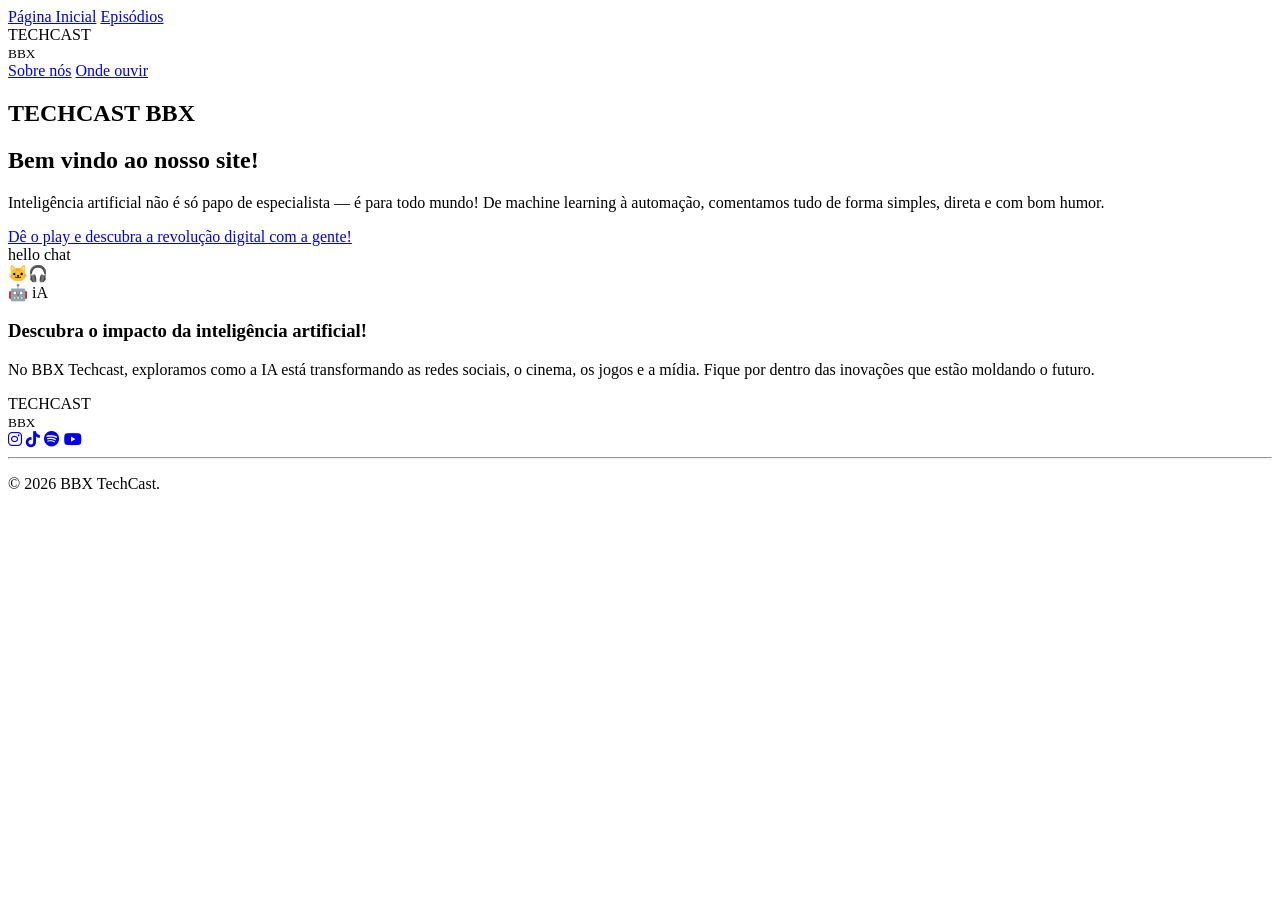
==== index.html @ 4c906ffc "feat: bbx techcast" ====
<!DOCTYPE html>
<html lang="pt-BR">
<head>
    <meta charset="UTF-8">
    <meta name="viewport" content="width=device-width, initial-scale=1.0">
    <title>BBX Techcast - Inicial</title>
    <link rel="stylesheet" href="style.css">
    <link href="https://fonts.googleapis.com/css2?family=Poppins:wght@400;600;700&display=swap" rel="stylesheet">
    <link rel="stylesheet" href="https://cdnjs.cloudflare.com/ajax/libs/font-awesome/6.4.0/css/all.min.css">
</head>
<body>

    <header class="navbar">
        <div class="nav-container">
            <nav class="nav-linksleft">
                <a href="index.html" class="active">Página Inicial</a>
                <a href="episodios.html">Episódios</a>
            </nav>
            <div class="logo">
                <span class="logo-text">TECHCAST<br><small>BBX</small></span>
            </div>
            <nav class="nav-linksright">
                <a href="sobre.html">Sobre nós</a>
                <a href="onde-ouvir.html">Onde ouvir</a>
            </nav>
        </div>
    </header>

    <main>
        <section class="hero-section">
            <div class="hero-container">
                <div class="hero-text">
                    <h2>TECHCAST <span>BBX</span></h2>
                    <h1>Bem vindo ao nosso site!</h1>
                    <p>Inteligência artificial não é só papo de especialista — é para todo mundo! De machine learning à automação, comentamos tudo de forma simples, direta e com bom humor.</p>
                    <a href="onde-ouvir.html" class="hero-cta">Dê o play e descubra a revolução digital com a gente!</a>
                </div>
                <div class="hero-mascote">
                    <div class="mascote-container">
                        <div class="speech-bubble">hello chat</div>
                        <div class="mascote-img">🐱🎧</div>
                    </div>
                </div>
            </div>
        </section>

        <section class="ia-banner-section">
            <div class="ia-banner">
                <div class="ia-banner-img">
                    <div class="placeholder-art">🤖 <span>iA</span></div>
                </div>
                <div class="ia-banner-content">
                    <h3>Descubra o impacto da inteligência artificial!</h3>
                    <p>No BBX Techcast, exploramos como a IA está transformando as redes sociais, o cinema, os jogos e a mídia. Fique por dentro das inovações que estão moldando o futuro.</p>
                </div>
            </div>
        </section>
    </main>

    <footer class="footer">
        <div class="footer-logo">
            <span class="logo-text">TECHCAST<br><small>BBX</small></span>
        </div>
        <div class="social-icons">
            <a href="#"><i class="fa-brands fa-instagram"></i></a>
            <a href="#"><i class="fa-brands fa-tiktok"></i></a>
            <a href="onde-ouvir.html"><i class="fa-brands fa-spotify"></i></a>
            <a href="onde-ouvir.html"><i class="fa-brands fa-youtube"></i></a>
        </div>
        <hr class="footer-divider">
        <p class="copyright">© 2026 BBX TechCast.</p>
    </footer>

</body>
</html>
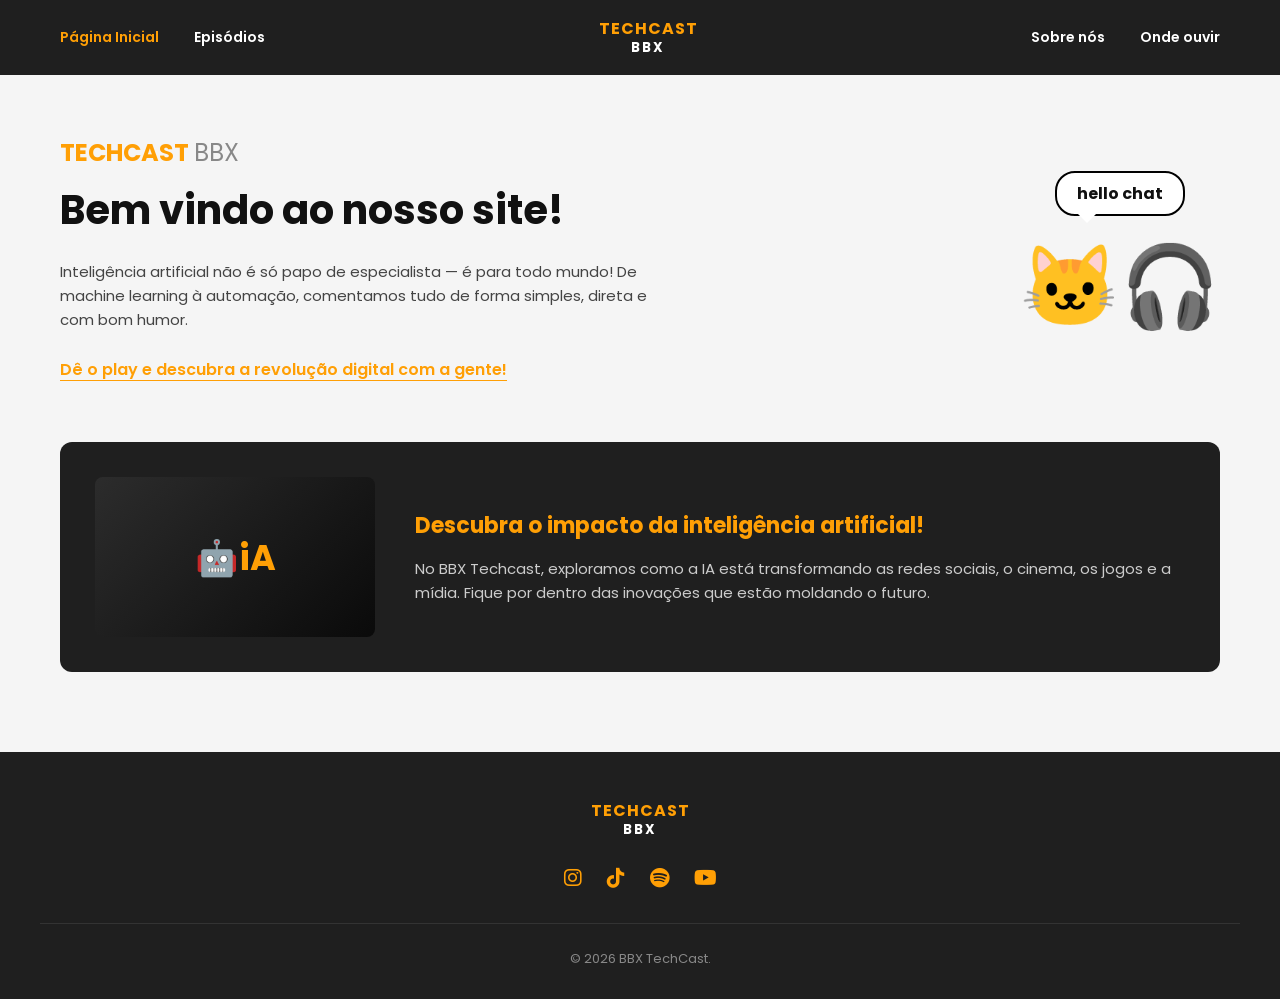
==== commit 6fdd63ec: "feat: reorganização de links" ====
--- a/index.html
+++ b/index.html
@@ -4,7 +4,7 @@
     <meta charset="UTF-8">
     <meta name="viewport" content="width=device-width, initial-scale=1.0">
     <title>BBX Techcast - Inicial</title>
-    <link rel="stylesheet" href="style.css">
+    <link rel="stylesheet" href="assets/css/style.css">
     <link href="https://fonts.googleapis.com/css2?family=Poppins:wght@400;600;700&display=swap" rel="stylesheet">
     <link rel="stylesheet" href="https://cdnjs.cloudflare.com/ajax/libs/font-awesome/6.4.0/css/all.min.css">
 </head>
@@ -14,14 +14,14 @@
         <div class="nav-container">
             <nav class="nav-linksleft">
                 <a href="index.html" class="active">Página Inicial</a>
-                <a href="episodios.html">Episódios</a>
+                <a href="templates/episodios.html">Episódios</a>
             </nav>
             <div class="logo">
                 <span class="logo-text">TECHCAST<br><small>BBX</small></span>
             </div>
             <nav class="nav-linksright">
-                <a href="sobre.html">Sobre nós</a>
-                <a href="onde-ouvir.html">Onde ouvir</a>
+                <a href="templates/sobre.html">Sobre nós</a>
+                <a href="templates/onde-ouvir.html">Onde ouvir</a>
             </nav>
         </div>
     </header>
@@ -33,7 +33,7 @@
                     <h2>TECHCAST <span>BBX</span></h2>
                     <h1>Bem vindo ao nosso site!</h1>
                     <p>Inteligência artificial não é só papo de especialista — é para todo mundo! De machine learning à automação, comentamos tudo de forma simples, direta e com bom humor.</p>
-                    <a href="onde-ouvir.html" class="hero-cta">Dê o play e descubra a revolução digital com a gente!</a>
+                    <a href="templates/onde-ouvir.html" class="hero-cta">Dê o play e descubra a revolução digital com a gente!</a>
                 </div>
                 <div class="hero-mascote">
                     <div class="mascote-container">
@@ -64,12 +64,12 @@
         <div class="social-icons">
             <a href="#"><i class="fa-brands fa-instagram"></i></a>
             <a href="#"><i class="fa-brands fa-tiktok"></i></a>
-            <a href="onde-ouvir.html"><i class="fa-brands fa-spotify"></i></a>
-            <a href="onde-ouvir.html"><i class="fa-brands fa-youtube"></i></a>
+            <a href="templates/onde-ouvir.html"><i class="fa-brands fa-spotify"></i></a>
+            <a href="templates/onde-ouvir.html"><i class="fa-brands fa-youtube"></i></a>
         </div>
         <hr class="footer-divider">
         <p class="copyright">© 2026 BBX TechCast.</p>
     </footer>
 
 </body>
-</html>+</html>
--- a/assets/css/style.css
+++ b/assets/css/style.css
@@ -0,0 +1,504 @@
+/* CONFIGURAÇÕES DE CORES ORIGINAIS (IMAGENS) */
+:root {
+    --laranja-vibrante: #FF9F05; /* O laranja/amarelo forte dos blocos e cards */
+    --grafite-escuro: #1F1F1F;    /* O fundo do cabeçalho, rodapé e badge de episódios */
+    --cinza-fundo: #F5F5F5;       /* O fundo claro das páginas */
+    --texto-escuro: #111111;
+    --branco: #FFFFFF;
+}
+
+* {
+    margin: 0;
+    padding: 0;
+    box-sizing: border-box;
+    font-family: 'Poppins', sans-serif;
+}
+
+body {
+    background-color: var(--cinza-fundo);
+    color: var(--texto-escuro);
+    display: flex;
+    flex-direction: column;
+    min-height: 100vh;
+}
+
+main {
+    flex: 1;
+}
+
+/* NAVBAR */
+.navbar {
+    background-color: var(--grafite-escuro);
+    padding: 20px 0;
+    position: sticky;
+    top: 0;
+    z-index: 1000;
+}
+
+.nav-container {
+    max-width: 1200px;
+    margin: 0 auto;
+    display: flex;
+    justify-content: space-between;
+    align-items: center;
+    padding: 0 20px;
+}
+
+.nav-linksleft, .nav-linksright {
+    display: flex;
+    gap: 35px;
+}
+
+.navbar a {
+    color: var(--branco);
+    text-decoration: none;
+    font-size: 14px;
+    font-weight: 600;
+    transition: color 0.3s;
+}
+
+.navbar a:hover, .navbar a.active {
+    color: var(--laranja-vibrante);
+}
+
+.logo {
+    display: flex;
+    align-items: center;
+    gap: 10px;
+    text-align: center;
+}
+
+.logo-icon {
+    font-size: 24px;
+}
+
+.logo-text {
+    color: var(--laranja-vibrante);
+    font-weight: 700;
+    line-height: 1.1;
+    font-size: 16px;
+    letter-spacing: 1px;
+}
+
+.logo-text small {
+    color: var(--branco);
+    letter-spacing: 2px;
+}
+
+/* HERO SECTION */
+.hero-section {
+    max-width: 1200px;
+    margin: 60px auto;
+    padding: 0 20px;
+}
+
+.hero-container {
+    display: flex;
+    justify-content: space-between;
+    align-items: center;
+    gap: 40px;
+}
+
+.hero-text {
+    max-width: 600px;
+}
+
+.hero-text h2 {
+    color: var(--laranja-vibrante);
+    font-size: 24px;
+    font-weight: 700;
+}
+
+.hero-text h2 span {
+    color: #888;
+    font-weight: 400;
+}
+
+.hero-text h1 {
+    font-size: 40px;
+    color: var(--texto-escuro);
+    margin: 10px 0 20px;
+    font-weight: 700;
+}
+
+.hero-text p {
+    font-size: 15px;
+    line-height: 1.6;
+    color: #444;
+    margin-bottom: 25px;
+}
+
+.hero-cta {
+    color: var(--laranja-vibrante);
+    font-weight: 600;
+    text-decoration: underline;
+    text-underline-offset: 5px;
+    transition: opacity 0.3s;
+}
+
+.hero-cta:hover {
+    opacity: 0.8;
+}
+
+.mascote-container {
+    position: relative;
+    display: flex;
+    flex-direction: column;
+    align-items: center;
+}
+
+.speech-bubble {
+    background: var(--branco);
+    border: 2px solid #000;
+    border-radius: 20px;
+    padding: 8px 20px;
+    font-weight: bold;
+    position: relative;
+    margin-bottom: 10px;
+}
+
+.speech-bubble::after {
+    content: '';
+    position: absolute;
+    bottom: -9px;
+    left: 20px;
+    border-width: 10px 10px 0;
+    border-style: solid;
+    border-color: var(--branco) transparent;
+    display: block;
+    width: 0;
+}
+
+.mascote-img {
+    font-size: 80px;
+}
+
+/* IA BANNER DESTAQUE */
+.ia-banner-section {
+    max-width: 1200px;
+    margin: 40px auto 80px;
+    padding: 0 20px;
+}
+
+.ia-banner {
+    background-color: var(--grafite-escuro);
+    border-radius: 12px;
+    display: flex;
+    align-items: center;
+    padding: 35px;
+    gap: 40px;
+    color: var(--branco);
+}
+
+.ia-banner-img {
+    flex-shrink: 0;
+    width: 280px;
+    height: 160px;
+    background: #111;
+    border-radius: 8px;
+    overflow: hidden;
+}
+
+.placeholder-art {
+    width: 100%;
+    height: 100%;
+    display: flex;
+    align-items: center;
+    justify-content: center;
+    font-size: 35px;
+    background: linear-gradient(135deg, #2c2c2c, #0a0a0a);
+    color: var(--laranja-vibrante);
+    font-weight: bold;
+}
+
+.ia-banner-content h3 {
+    color: var(--laranja-vibrante);
+    font-size: 22px;
+    margin-bottom: 15px;
+}
+
+.ia-banner-content p {
+    font-size: 15px;
+    line-height: 1.6;
+    color: #cccccc;
+}
+
+/* SEÇÃO EPISÓDIOS (Fundo Laranja Total da Imagem) */
+.episodes-section {
+    background-color: var(--laranja-vibrante);
+    padding: 50px 20px 80px;
+    text-align: center;
+}
+
+.section-badge {
+    background-color: var(--grafite-escuro);
+    color: var(--branco);
+    display: inline-block;
+    padding: 12px 45px;
+    border-radius: 8px;
+    font-weight: 700;
+    font-size: 18px;
+    margin-bottom: 40px;
+}
+
+.episodes-grid {
+    max-width: 1200px;
+    margin: 0 auto;
+    display: grid;
+    grid-template-columns: repeat(auto-fit, minmax(300px, 1fr));
+    gap: 30px;
+}
+
+.ep-card {
+    background-color: var(--branco);
+    border-radius: 12px;
+    padding: 24px;
+    text-align: left;
+    box-shadow: 0 4px 15px rgba(0,0,0,0.05);
+}
+
+.ep-thumb {
+    position: relative;
+    height: 170px;
+    border-radius: 8px;
+    overflow: hidden;
+    margin-bottom: 15px;
+}
+
+.play-btn {
+    position: absolute;
+    top: 50%;
+    left: 50%;
+    transform: translate(-50%, -50%);
+    background: rgba(255, 255, 255, 0.9);
+    border: none;
+    width: 50px;
+    height: 50px;
+    border-radius: 50%;
+    cursor: pointer;
+    font-size: 18px;
+    color: var(--grafite-escuro);
+}
+
+.ep-card h4 {
+    font-size: 18px;
+    color: var(--texto-escuro);
+    margin-bottom: 8px;
+}
+
+.ep-card p {
+    font-size: 14px;
+    color: #555;
+    margin-bottom: 20px;
+    min-height: 40px;
+}
+
+.ep-platforms {
+    border-top: 1px solid #eee;
+    padding-top: 15px;
+    display: flex;
+    gap: 15px;
+    font-size: 20px;
+    color: var(--grafite-escuro);
+}
+
+/* QUEM SOMOS */
+.about-section {
+    max-width: 1200px;
+    margin: 80px auto;
+    padding: 0 20px;
+    text-align: center;
+}
+
+.about-section h2 {
+    font-size: 32px;
+    color: var(--texto-escuro);
+    margin-bottom: 25px;
+    text-align: left;
+}
+
+.about-description {
+    text-align: left;
+    font-size: 16px;
+    line-height: 1.6;
+    margin-bottom: 50px;
+    color: #333;
+}
+
+.team-grid {
+    display: flex;
+    justify-content: space-between;
+    flex-wrap: wrap;
+    gap: 20px;
+    margin-bottom: 80px;
+}
+
+.team-card {
+    width: 180px;
+    text-align: left;
+}
+
+.photo-frame {
+    background-color: #777; /* Simula a foto escura */
+    height: 200px;
+    border-radius: 12px;
+    box-shadow: 6px 6px 0px var(--laranja-vibrante);
+    margin-bottom: 15px;
+}
+
+.avatar-placeholder {
+    width: 100%;
+    height: 100%;
+    display: flex;
+    align-items: center;
+    justify-content: center;
+    font-size: 40px;
+    color: rgba(255,255,255,0.4);
+}
+
+.team-name {
+    font-weight: 600;
+    font-size: 15px;
+    margin-top: 10px;
+}
+
+/* BOXES DO PODCAST (Metade Laranja e Metade Laranja Escuro) */
+.podcast-title {
+    color: var(--laranja-vibrante);
+    font-size: 20px;
+    letter-spacing: 2px;
+    margin-bottom: 30px;
+    font-weight: 700;
+}
+
+.podcast-info-boxes {
+    display: flex;
+    border-radius: 12px;
+    overflow: hidden;
+}
+
+.info-box {
+    flex: 1;
+    padding: 45px;
+    text-align: left;
+}
+
+.left-box {
+    background-color: #FFB338; /* Tom laranja um pouco mais claro */
+}
+
+.right-box {
+    background-color: var(--laranja-vibrante);
+}
+
+.info-box h4 {
+    font-size: 24px;
+    margin-bottom: 15px;
+    color: var(--texto-escuro);
+}
+
+.info-box p {
+    line-height: 1.6;
+    font-size: 15px;
+    color: #222;
+}
+
+/* SEÇÃO ONDE OUVIR (Spotify e Youtube) */
+.where-to-listen {
+    max-width: 1200px;
+    margin: 80px auto;
+    padding: 0 20px;
+    text-align: center;
+}
+
+.where-to-listen h2 {
+    font-size: 32px;
+    color: var(--texto-escuro);
+    margin-bottom: 15px;
+}
+
+.listen-channels {
+    display: flex;
+    justify-content: center;
+    gap: 30px;
+    flex-wrap: wrap;
+    margin-top: 30px;
+}
+
+.channel-card {
+    display: flex;
+    align-items: center;
+    gap: 20px;
+    padding: 25px 40px;
+    border-radius: 12px;
+    text-decoration: none;
+    color: white;
+    min-width: 300px;
+    box-shadow: 0 4px 15px rgba(0,0,0,0.1);
+    transition: transform 0.3s;
+    text-align: left;
+}
+
+.channel-card:hover {
+    transform: translateY(-5px);
+}
+
+.channel-card i {
+    font-size: 45px;
+}
+
+.channel-card h3 {
+    font-size: 22px;
+}
+
+.spotify { background-color: #1DB954; }
+.youtube { background-color: #FF0000; }
+
+/* RODAPÉ */
+.footer {
+    background-color: var(--grafite-escuro);
+    color: var(--branco);
+    padding: 50px 20px 30px;
+    text-align: center;
+}
+
+.footer-logo {
+    display: flex;
+    align-items: center;
+    justify-content: center;
+    gap: 10px;
+    margin-bottom: 25px;
+}
+
+.social-icons {
+    display: flex;
+    justify-content: center;
+    gap: 25px;
+    margin-bottom: 30px;
+}
+
+.social-icons a {
+    color: var(--laranja-vibrante);
+    font-size: 20px;
+}
+
+.footer-divider {
+    border: none;
+    border-top: 1px solid #333;
+    max-width: 1200px;
+    margin: 0 auto 25px;
+}
+
+.copyright {
+    font-size: 13px;
+    color: #888;
+}
+
+/* RESPONSIVIDADE */
+@media (max-width: 768px) {
+    .nav-container { flex-direction: column; gap: 15px; }
+    .hero-container { flex-direction: column; text-align: center; }
+    .ia-banner { flex-direction: column; text-align: center; }
+    .podcast-info-boxes { flex-direction: column; }
+    .team-grid { justify-content: center; }
+}
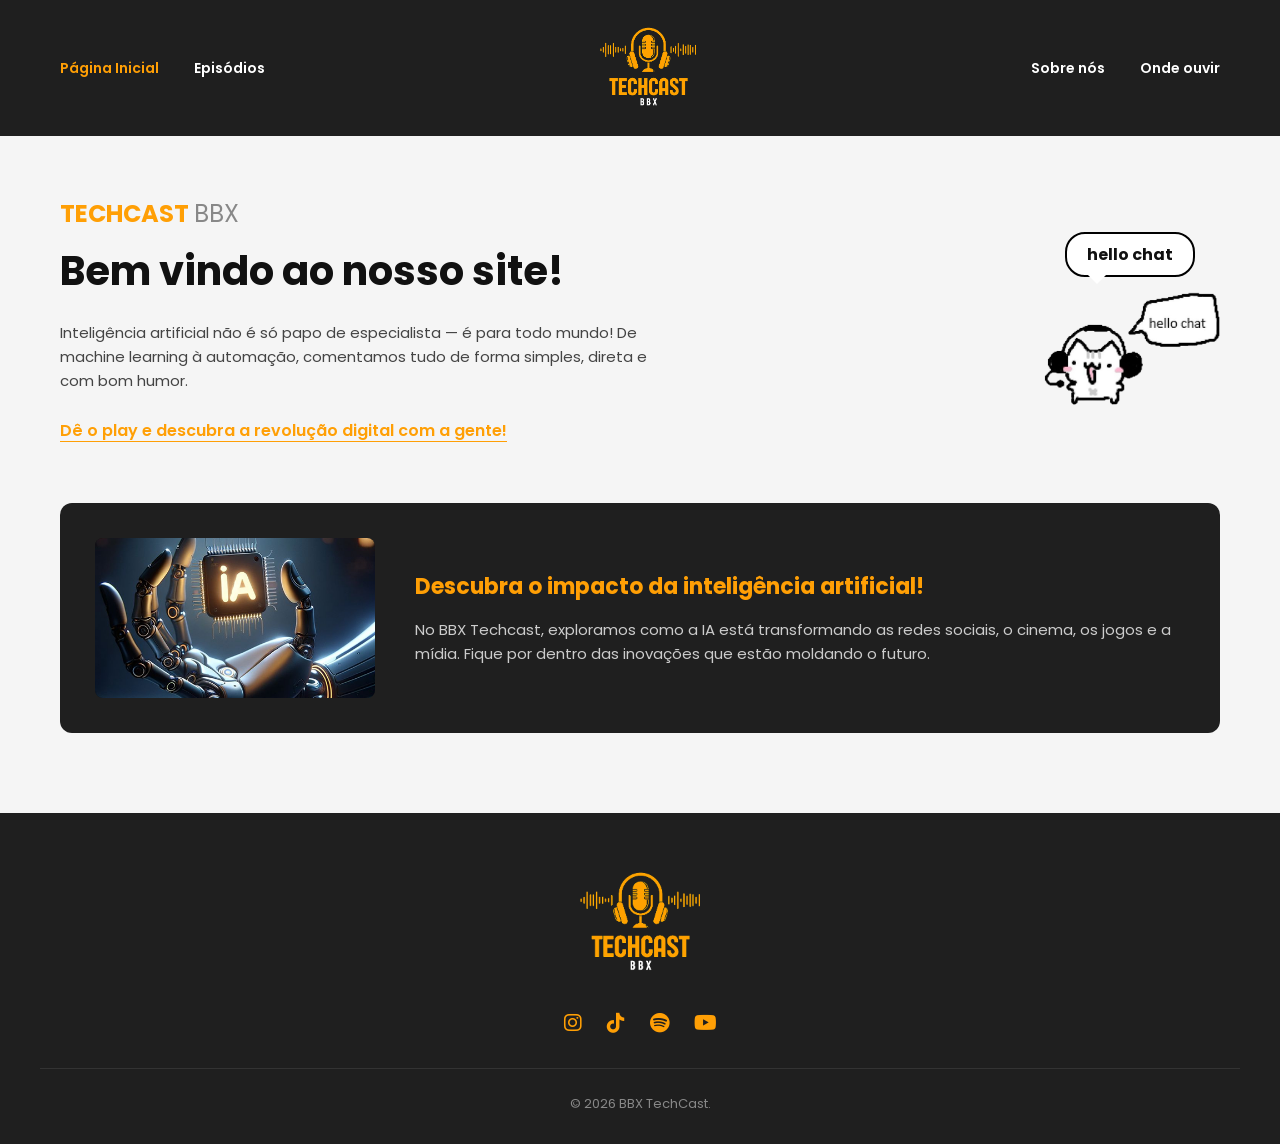
==== commit 51bbf447: "feat: imagens do index" ====
--- a/index.html
+++ b/index.html
@@ -17,7 +17,7 @@
                 <a href="templates/episodios.html">Episódios</a>
             </nav>
             <div class="logo">
-                <span class="logo-text">TECHCAST<br><small>BBX</small></span>
+                <img class="logo-img" src="assets/images/Logo-BBX.png" alt="BBX Techcast">
             </div>
             <nav class="nav-linksright">
                 <a href="templates/sobre.html">Sobre nós</a>
@@ -38,7 +38,7 @@
                 <div class="hero-mascote">
                     <div class="mascote-container">
                         <div class="speech-bubble">hello chat</div>
-                        <div class="mascote-img">🐱🎧</div>
+                        <img class="mascote-img" src="assets/images/hello-chat.png" alt="Mascote Hello Chat">
                     </div>
                 </div>
             </div>
@@ -47,7 +47,7 @@
         <section class="ia-banner-section">
             <div class="ia-banner">
                 <div class="ia-banner-img">
-                    <div class="placeholder-art">🤖 <span>iA</span></div>
+                    <img src="assets/images/ia.png" alt="Inteligência artificial">
                 </div>
                 <div class="ia-banner-content">
                     <h3>Descubra o impacto da inteligência artificial!</h3>
@@ -59,7 +59,7 @@
 
     <footer class="footer">
         <div class="footer-logo">
-            <span class="logo-text">TECHCAST<br><small>BBX</small></span>
+            <img class="logo-img footer-logo-img" src="assets/images/Logo-BBX.png" alt="BBX Techcast">
         </div>
         <div class="social-icons">
             <a href="#"><i class="fa-brands fa-instagram"></i></a>
--- a/assets/css/style.css
+++ b/assets/css/style.css
@@ -66,6 +66,12 @@
     align-items: center;
     gap: 10px;
     text-align: center;
+}
+
+.logo-img {
+    display: block;
+    width: 96px;
+    height: auto;
 }
 
 .logo-icon {
@@ -170,7 +176,10 @@
 }
 
 .mascote-img {
-    font-size: 80px;
+    display: block;
+    width: 180px;
+    max-width: 100%;
+    height: auto;
 }
 
 /* IA BANNER DESTAQUE */
@@ -197,6 +206,13 @@
     background: #111;
     border-radius: 8px;
     overflow: hidden;
+}
+
+.ia-banner-img img {
+    width: 100%;
+    height: 100%;
+    object-fit: cover;
+    display: block;
 }
 
 .placeholder-art {
@@ -470,6 +486,10 @@
     margin-bottom: 25px;
 }
 
+.footer-logo-img {
+    width: 120px;
+}
+
 .social-icons {
     display: flex;
     justify-content: center;
@@ -501,4 +521,4 @@
     .ia-banner { flex-direction: column; text-align: center; }
     .podcast-info-boxes { flex-direction: column; }
     .team-grid { justify-content: center; }
-}+}
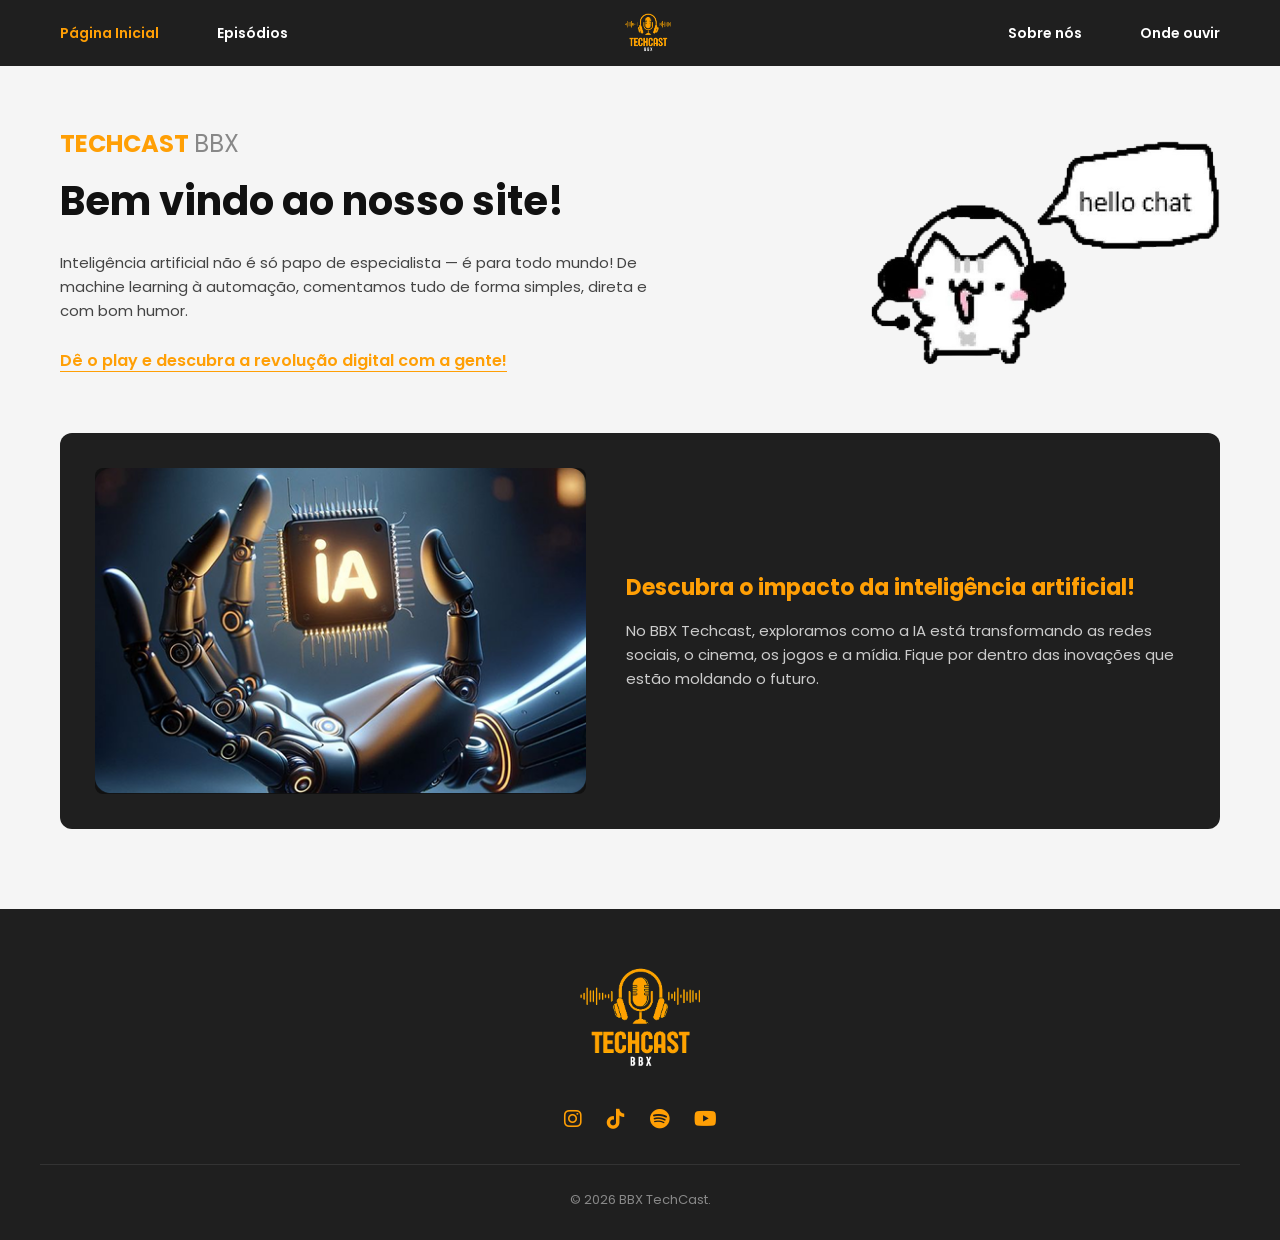
==== commit b6a0feb7: "feat: navbar de todas as páginas" ====
--- a/index.html
+++ b/index.html
@@ -37,7 +37,6 @@
                 </div>
                 <div class="hero-mascote">
                     <div class="mascote-container">
-                        <div class="speech-bubble">hello chat</div>
                         <img class="mascote-img" src="assets/images/hello-chat.png" alt="Mascote Hello Chat">
                     </div>
                 </div>
--- a/assets/css/style.css
+++ b/assets/css/style.css
@@ -29,7 +29,7 @@
 /* NAVBAR */
 .navbar {
     background-color: var(--grafite-escuro);
-    padding: 20px 0;
+    padding: 10px 0;
     position: sticky;
     top: 0;
     z-index: 1000;
@@ -41,12 +41,14 @@
     display: flex;
     justify-content: space-between;
     align-items: center;
+    min-height: 46px;
     padding: 0 20px;
 }
 
 .nav-linksleft, .nav-linksright {
     display: flex;
-    gap: 35px;
+    gap: 58px;
+    align-items: center;
 }
 
 .navbar a {
@@ -70,7 +72,7 @@
 
 .logo-img {
     display: block;
-    width: 96px;
+    width: 46px;
     height: auto;
 }
 
@@ -154,30 +156,16 @@
 }
 
 .speech-bubble {
-    background: var(--branco);
-    border: 2px solid #000;
-    border-radius: 20px;
-    padding: 8px 20px;
-    font-weight: bold;
-    position: relative;
-    margin-bottom: 10px;
+    display: none;
 }
 
 .speech-bubble::after {
-    content: '';
-    position: absolute;
-    bottom: -9px;
-    left: 20px;
-    border-width: 10px 10px 0;
-    border-style: solid;
-    border-color: var(--branco) transparent;
-    display: block;
-    width: 0;
+    display: none;
 }
 
 .mascote-img {
     display: block;
-    width: 180px;
+    width: clamp(280px, 28vw, 420px);
     max-width: 100%;
     height: auto;
 }
@@ -201,8 +189,9 @@
 
 .ia-banner-img {
     flex-shrink: 0;
-    width: 280px;
-    height: 160px;
+    width: min(45%, 504px);
+    aspect-ratio: 504 / 335;
+    height: auto;
     background: #111;
     border-radius: 8px;
     overflow: hidden;
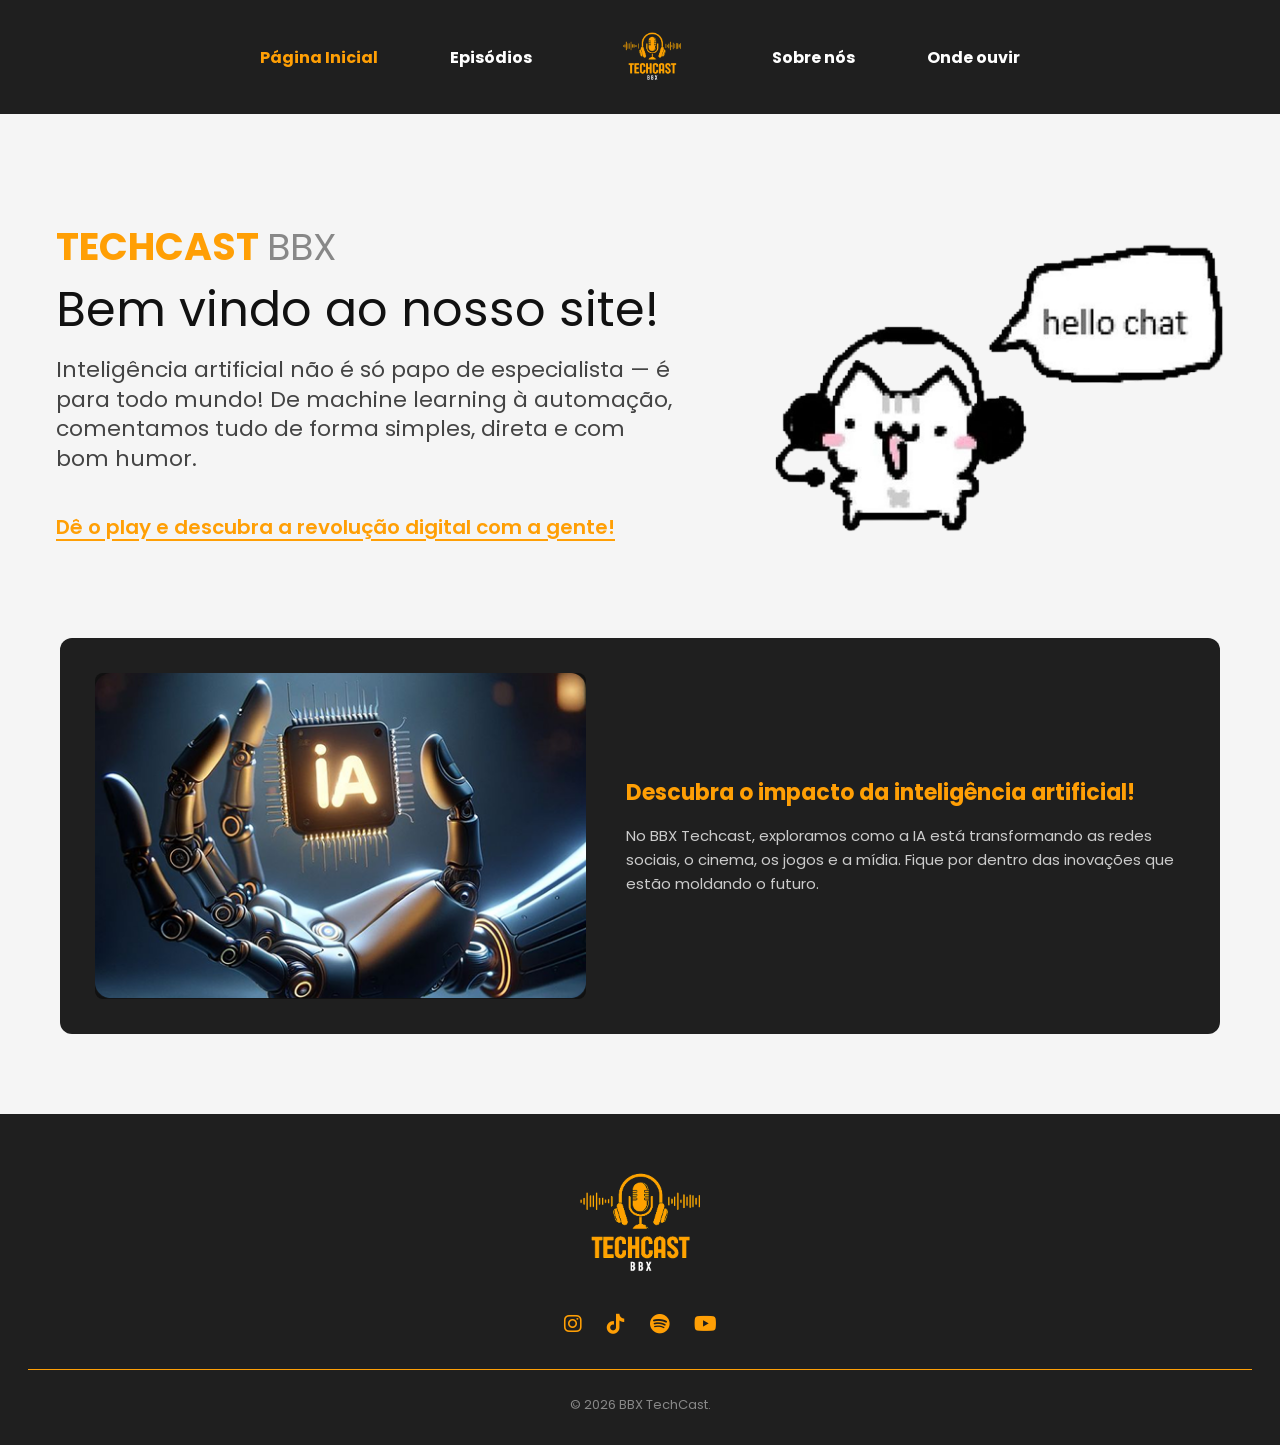
==== commit ec8d37f3: "feat: style css" ====
--- a/index.html
+++ b/index.html
@@ -5,6 +5,7 @@
     <meta name="viewport" content="width=device-width, initial-scale=1.0">
     <title>BBX Techcast - Inicial</title>
     <link rel="stylesheet" href="assets/css/style.css">
+    <link rel="stylesheet" href="assets/css/index.css">
     <link href="https://fonts.googleapis.com/css2?family=Poppins:wght@400;600;700&display=swap" rel="stylesheet">
     <link rel="stylesheet" href="https://cdnjs.cloudflare.com/ajax/libs/font-awesome/6.4.0/css/all.min.css">
 </head>
--- a/assets/css/style.css
+++ b/assets/css/style.css
@@ -29,33 +29,31 @@
 /* NAVBAR */
 .navbar {
     background-color: var(--grafite-escuro);
-    padding: 10px 0;
-    position: sticky;
-    top: 0;
+    padding: 28px 0;
     z-index: 1000;
 }
 
 .nav-container {
-    max-width: 1200px;
+    max-width: 800px;
     margin: 0 auto;
     display: flex;
     justify-content: space-between;
     align-items: center;
-    min-height: 46px;
+    min-height: 56px;
     padding: 0 20px;
 }
 
 .nav-linksleft, .nav-linksright {
     display: flex;
-    gap: 58px;
+    gap: 72px;
     align-items: center;
 }
 
 .navbar a {
     color: var(--branco);
     text-decoration: none;
-    font-size: 14px;
-    font-weight: 600;
+    font-size: 16px;
+    font-weight: 700;
     transition: color 0.3s;
 }
 
@@ -72,7 +70,7 @@
 
 .logo-img {
     display: block;
-    width: 46px;
+    width: 58px;
     height: auto;
 }
 
@@ -95,26 +93,27 @@
 
 /* HERO SECTION */
 .hero-section {
-    max-width: 1200px;
-    margin: 60px auto;
-    padding: 0 20px;
+    max-width: 1224px;
+    margin: 112px auto 96px;
+    padding: 0 28px;
 }
 
 .hero-container {
     display: flex;
     justify-content: space-between;
     align-items: center;
-    gap: 40px;
+    gap: 80px;
 }
 
 .hero-text {
-    max-width: 600px;
+    max-width: 620px;
 }
 
 .hero-text h2 {
     color: var(--laranja-vibrante);
-    font-size: 24px;
-    font-weight: 700;
+    font-size: 38px;
+    font-weight: 700;
+    line-height: 1.1;
 }
 
 .hero-text h2 span {
@@ -123,22 +122,24 @@
 }
 
 .hero-text h1 {
-    font-size: 40px;
-    color: var(--texto-escuro);
-    margin: 10px 0 20px;
-    font-weight: 700;
+    font-size: 48px;
+    color: var(--texto-escuro);
+    margin: 14px 0 18px;
+    font-weight: 400;
+    line-height: 1.15;
 }
 
 .hero-text p {
-    font-size: 15px;
-    line-height: 1.6;
+    font-size: 22px;
+    line-height: 1.35;
     color: #444;
-    margin-bottom: 25px;
+    margin-bottom: 38px;
 }
 
 .hero-cta {
     color: var(--laranja-vibrante);
     font-weight: 600;
+    font-size: 20px;
     text-decoration: underline;
     text-underline-offset: 5px;
     transition: opacity 0.3s;
@@ -165,7 +166,7 @@
 
 .mascote-img {
     display: block;
-    width: clamp(280px, 28vw, 420px);
+    width: clamp(360px, 36vw, 520px);
     max-width: 100%;
     height: auto;
 }
@@ -228,11 +229,11 @@
     color: #cccccc;
 }
 
-/* SEÇÃO EPISÓDIOS (Fundo Laranja Total da Imagem) */
+/* SEÇÃO EPISÓDIOS */
 .episodes-section {
-    background-color: var(--laranja-vibrante);
-    padding: 50px 20px 80px;
-    text-align: center;
+    max-width: 1100px;
+    margin: 54px auto 82px;
+    padding: 0 28px;
 }
 
 .section-badge {
@@ -246,28 +247,61 @@
     margin-bottom: 40px;
 }
 
+.episodes-heading {
+    display: flex;
+    align-items: center;
+    justify-content: space-between;
+    margin-bottom: 24px;
+}
+
+.episodes-heading h1 {
+    color: var(--texto-escuro);
+    font-size: 34px;
+    font-weight: 700;
+    line-height: 1.1;
+}
+
+.episodes-mascote {
+    display: block;
+    width: 120px;
+    height: auto;
+}
+
 .episodes-grid {
-    max-width: 1200px;
-    margin: 0 auto;
+    background-color: var(--laranja-vibrante);
+    border-radius: 12px;
+    display: flex;
+    flex-direction: column;
+    gap: 20px;
+    padding: 48px 44px;
+}
+
+.ep-card {
     display: grid;
-    grid-template-columns: repeat(auto-fit, minmax(300px, 1fr));
-    gap: 30px;
-}
-
-.ep-card {
-    background-color: var(--branco);
-    border-radius: 12px;
-    padding: 24px;
+    grid-template-columns: 220px 1fr 120px;
+    align-items: center;
+    gap: 22px;
+    background-color: transparent;
+    border-radius: 0;
+    padding: 0;
     text-align: left;
-    box-shadow: 0 4px 15px rgba(0,0,0,0.05);
+    box-shadow: none;
 }
 
 .ep-thumb {
     position: relative;
-    height: 170px;
+    width: 220px;
+    height: 130px;
     border-radius: 8px;
     overflow: hidden;
-    margin-bottom: 15px;
+    margin-bottom: 0;
+}
+
+.ep-thumb img {
+    display: block;
+    width: 100%;
+    height: 100%;
+    object-fit: cover;
 }
 
 .play-btn {
@@ -286,40 +320,50 @@
 }
 
 .ep-card h4 {
+    font-size: 22px;
+    color: var(--texto-escuro);
+    margin-bottom: 8px;
+    font-weight: 600;
+    line-height: 1.2;
+}
+
+.ep-card p {
     font-size: 18px;
-    color: var(--texto-escuro);
-    margin-bottom: 8px;
-}
-
-.ep-card p {
-    font-size: 14px;
-    color: #555;
-    margin-bottom: 20px;
-    min-height: 40px;
+    line-height: 1.32;
+    color: var(--branco);
+    margin-bottom: 0;
+    min-height: 0;
 }
 
 .ep-platforms {
-    border-top: 1px solid #eee;
-    padding-top: 15px;
-    display: flex;
-    gap: 15px;
-    font-size: 20px;
+    border-top: 0;
+    border-left: 2px solid var(--grafite-escuro);
+    min-height: 56px;
+    padding-top: 0;
+    padding-left: 22px;
+    display: flex;
+    align-items: center;
+    justify-content: center;
+    gap: 18px;
+    font-size: 26px;
     color: var(--grafite-escuro);
 }
 
 /* QUEM SOMOS */
 .about-section {
-    max-width: 1200px;
-    margin: 80px auto;
-    padding: 0 20px;
+    max-width: 1180px;
+    margin: 54px auto 70px;
+    padding: 0 28px;
     text-align: center;
 }
 
 .about-section h2 {
-    font-size: 32px;
-    color: var(--texto-escuro);
-    margin-bottom: 25px;
+    font-size: 34px;
+    color: var(--texto-escuro);
+    margin-bottom: 40px;
     text-align: left;
+    font-weight: 700;
+    line-height: 1.1;
 }
 
 .about-description {
@@ -331,24 +375,38 @@
 }
 
 .team-grid {
-    display: flex;
+    display: grid;
+    grid-template-columns: repeat(5, minmax(150px, 190px));
+    align-items: start;
     justify-content: space-between;
-    flex-wrap: wrap;
-    gap: 20px;
-    margin-bottom: 80px;
+    gap: 34px;
+    margin-bottom: 42px;
 }
 
 .team-card {
-    width: 180px;
-    text-align: left;
+    text-align: center;
+}
+
+.team-card:nth-child(2),
+.team-card:nth-child(4) {
+    margin-top: 38px;
 }
 
 .photo-frame {
-    background-color: #777; /* Simula a foto escura */
-    height: 200px;
-    border-radius: 12px;
-    box-shadow: 6px 6px 0px var(--laranja-vibrante);
-    margin-bottom: 15px;
+    position: relative;
+    background: transparent;
+    aspect-ratio: 4 / 5;
+    border-radius: 0;
+    box-shadow: none;
+    margin-bottom: 16px;
+    overflow: visible;
+}
+
+.photo-frame img {
+    display: block;
+    width: 100%;
+    height: 100%;
+    object-fit: contain;
 }
 
 .avatar-placeholder {
@@ -357,39 +415,45 @@
     display: flex;
     align-items: center;
     justify-content: center;
-    font-size: 40px;
-    color: rgba(255,255,255,0.4);
+    background:
+        radial-gradient(circle at 50% 28%, rgba(255,255,255,0.35) 0 18%, transparent 19%),
+        radial-gradient(circle at 50% 95%, rgba(255,255,255,0.22) 0 42%, transparent 43%),
+        linear-gradient(135deg, #5b5b5b, #2f2f2f);
 }
 
 .team-name {
     font-weight: 600;
-    font-size: 15px;
-    margin-top: 10px;
+    font-size: 18px;
+    margin-top: 0;
+    color: var(--texto-escuro);
+    line-height: 1.2;
 }
 
 /* BOXES DO PODCAST (Metade Laranja e Metade Laranja Escuro) */
 .podcast-title {
     color: var(--laranja-vibrante);
-    font-size: 20px;
-    letter-spacing: 2px;
-    margin-bottom: 30px;
-    font-weight: 700;
+    font-size: 34px;
+    letter-spacing: 0;
+    margin-bottom: 26px;
+    font-weight: 700;
+    text-align: center;
 }
 
 .podcast-info-boxes {
     display: flex;
     border-radius: 12px;
     overflow: hidden;
+    margin: 0 auto;
 }
 
 .info-box {
     flex: 1;
-    padding: 45px;
-    text-align: left;
+    padding: 38px 64px 54px;
+    text-align: center;
 }
 
 .left-box {
-    background-color: #FFB338; /* Tom laranja um pouco mais claro */
+    background-color: #FFC928;
 }
 
 .right-box {
@@ -397,49 +461,105 @@
 }
 
 .info-box h4 {
-    font-size: 24px;
-    margin-bottom: 15px;
-    color: var(--texto-escuro);
+    font-size: 38px;
+    margin-bottom: 28px;
+    color: var(--texto-escuro);
+    font-weight: 700;
+    line-height: 1.15;
 }
 
 .info-box p {
-    line-height: 1.6;
-    font-size: 15px;
+    line-height: 1.35;
+    font-size: 26px;
     color: #222;
 }
 
 /* SEÇÃO ONDE OUVIR (Spotify e Youtube) */
 .where-to-listen {
-    max-width: 1200px;
-    margin: 80px auto;
-    padding: 0 20px;
-    text-align: center;
+    position: relative;
+    max-width: 1040px;
+    margin: 76px auto 92px;
+    padding: 44px 46px 50px;
+    text-align: left;
+    background-color: var(--branco);
+    border-radius: 14px;
+    border-top: 8px solid var(--laranja-vibrante);
+    box-shadow: 0 16px 40px rgba(0,0,0,0.08);
+    overflow: hidden;
+}
+
+.where-to-listen::after {
+    content: '';
+    position: absolute;
+    right: 0;
+    bottom: 0;
+    width: 190px;
+    height: 190px;
+    background-color: rgba(255, 159, 5, 0.12);
+    border-radius: 100% 0 0 0;
+    pointer-events: none;
+}
+
+.listen-header {
+    position: relative;
+    z-index: 1;
+    display: flex;
+    align-items: center;
+    justify-content: space-between;
+    gap: 36px;
+    margin-bottom: 34px;
+}
+
+.listen-kicker {
+    display: inline-block;
+    color: var(--laranja-vibrante);
+    font-size: 14px;
+    font-weight: 700;
+    margin-bottom: 10px;
+    text-transform: uppercase;
 }
 
 .where-to-listen h2 {
-    font-size: 32px;
-    color: var(--texto-escuro);
-    margin-bottom: 15px;
+    font-size: 38px;
+    color: var(--texto-escuro);
+    margin-bottom: 12px;
+    line-height: 1.1;
+}
+
+.where-to-listen p {
+    max-width: 680px;
+    font-size: 18px;
+    line-height: 1.45;
+    color: #333;
+}
+
+.listen-mascote {
+    display: block;
+    width: 140px;
+    height: auto;
+    flex-shrink: 0;
 }
 
 .listen-channels {
-    display: flex;
-    justify-content: center;
-    gap: 30px;
+    position: relative;
+    z-index: 1;
+    display: flex;
+    justify-content: flex-start;
+    gap: 22px;
     flex-wrap: wrap;
-    margin-top: 30px;
+    margin-top: 0;
 }
 
 .channel-card {
     display: flex;
     align-items: center;
     gap: 20px;
-    padding: 25px 40px;
+    padding: 24px 34px;
     border-radius: 12px;
     text-decoration: none;
     color: white;
-    min-width: 300px;
-    box-shadow: 0 4px 15px rgba(0,0,0,0.1);
+    min-width: 330px;
+    box-shadow: 0 10px 22px rgba(0,0,0,0.16);
     transition: transform 0.3s;
     text-align: left;
 }
@@ -449,11 +569,19 @@
 }
 
 .channel-card i {
-    font-size: 45px;
+    font-size: 44px;
 }
 
 .channel-card h3 {
-    font-size: 22px;
+    font-size: 26px;
+    line-height: 1.1;
+    margin-bottom: 6px;
+}
+
+.channel-card p {
+    color: var(--branco);
+    font-size: 16px;
+    line-height: 1.3;
 }
 
 .spotify { background-color: #1DB954; }
@@ -493,8 +621,8 @@
 
 .footer-divider {
     border: none;
-    border-top: 1px solid #333;
-    max-width: 1200px;
+    border-top: 1px solid var(--laranja-vibrante);
+    max-width: 1224px;
     margin: 0 auto 25px;
 }
 
@@ -508,6 +636,28 @@
     .nav-container { flex-direction: column; gap: 15px; }
     .hero-container { flex-direction: column; text-align: center; }
     .ia-banner { flex-direction: column; text-align: center; }
+    .episodes-heading { flex-direction: column; gap: 20px; align-items: flex-start; }
+    .episodes-mascote { width: min(220px, 70vw); align-self: center; }
+    .episodes-grid { padding: 32px 22px; }
+    .ep-card { grid-template-columns: 1fr; gap: 14px; }
+    .ep-thumb { width: 100%; height: auto; aspect-ratio: 262 / 156; }
+    .ep-platforms {
+        border-left: 0;
+        border-top: 2px solid var(--grafite-escuro);
+        justify-content: flex-start;
+        min-height: 0;
+        padding: 16px 0 0;
+    }
     .podcast-info-boxes { flex-direction: column; }
-    .team-grid { justify-content: center; }
-}
+    .team-grid { grid-template-columns: repeat(2, minmax(0, 1fr)); }
+    .team-card:nth-child(2),
+    .team-card:nth-child(4) { margin-top: 0; }
+    .about-section h2 { margin-bottom: 38px; }
+    .info-box { padding: 32px 24px; }
+    .info-box h4 { font-size: 28px; }
+    .info-box p { font-size: 18px; }
+    .where-to-listen { padding: 34px 24px 38px; }
+    .listen-header { flex-direction: column; align-items: flex-start; gap: 20px; }
+    .listen-mascote { width: 120px; align-self: center; }
+    .channel-card { min-width: 100%; }
+}
--- a/assets/css/index.css
+++ b/assets/css/index.css
@@ -0,0 +1,134 @@
+/* HERO SECTION */
+.hero-section {
+    max-width: 1224px;
+    margin: 112px auto 96px;
+    padding: 0 28px;
+}
+
+.hero-container {
+    display: flex;
+    justify-content: space-between;
+    align-items: center;
+    gap: 80px;
+}
+
+.hero-text {
+    max-width: 620px;
+}
+
+.hero-text h2 {
+    color: var(--laranja-vibrante);
+    font-size: 38px;
+    font-weight: 700;
+    line-height: 1.1;
+}
+
+.hero-text h2 span {
+    color: #888;
+    font-weight: 400;
+}
+
+.hero-text h1 {
+    font-size: 48px;
+    color: var(--texto-escuro);
+    margin: 14px 0 18px;
+    font-weight: 400;
+    line-height: 1.15;
+}
+
+.hero-text p {
+    font-size: 22px;
+    line-height: 1.35;
+    color: #444;
+    margin-bottom: 38px;
+}
+
+.hero-cta {
+    color: var(--laranja-vibrante);
+    font-weight: 600;
+    font-size: 20px;
+    text-decoration: underline;
+    text-underline-offset: 5px;
+    transition: opacity 0.3s;
+}
+
+.hero-cta:hover {
+    opacity: 0.8;
+}
+
+.mascote-container {
+    position: relative;
+    display: flex;
+    flex-direction: column;
+    align-items: center;
+}
+
+.speech-bubble,
+.speech-bubble::after {
+    display: none;
+}
+
+.mascote-img {
+    display: block;
+    width: clamp(360px, 36vw, 520px);
+    max-width: 100%;
+    height: auto;
+}
+
+/* IA BANNER DESTAQUE */
+.ia-banner-section {
+    max-width: 1200px;
+    margin: 40px auto 80px;
+    padding: 0 20px;
+}
+
+.ia-banner {
+    background-color: var(--grafite-escuro);
+    border-radius: 12px;
+    display: flex;
+    align-items: center;
+    padding: 35px;
+    gap: 40px;
+    color: var(--branco);
+}
+
+.ia-banner-img {
+    flex-shrink: 0;
+    width: min(45%, 504px);
+    aspect-ratio: 504 / 335;
+    height: auto;
+    background: #111;
+    border-radius: 8px;
+    overflow: hidden;
+}
+
+.ia-banner-img img {
+    width: 100%;
+    height: 100%;
+    object-fit: cover;
+    display: block;
+}
+
+.ia-banner-content h3 {
+    color: var(--laranja-vibrante);
+    font-size: 22px;
+    margin-bottom: 15px;
+}
+
+.ia-banner-content p {
+    font-size: 15px;
+    line-height: 1.6;
+    color: #cccccc;
+}
+
+@media (max-width: 768px) {
+    .hero-container {
+        flex-direction: column;
+        text-align: center;
+    }
+
+    .ia-banner {
+        flex-direction: column;
+        text-align: center;
+    }
+}
